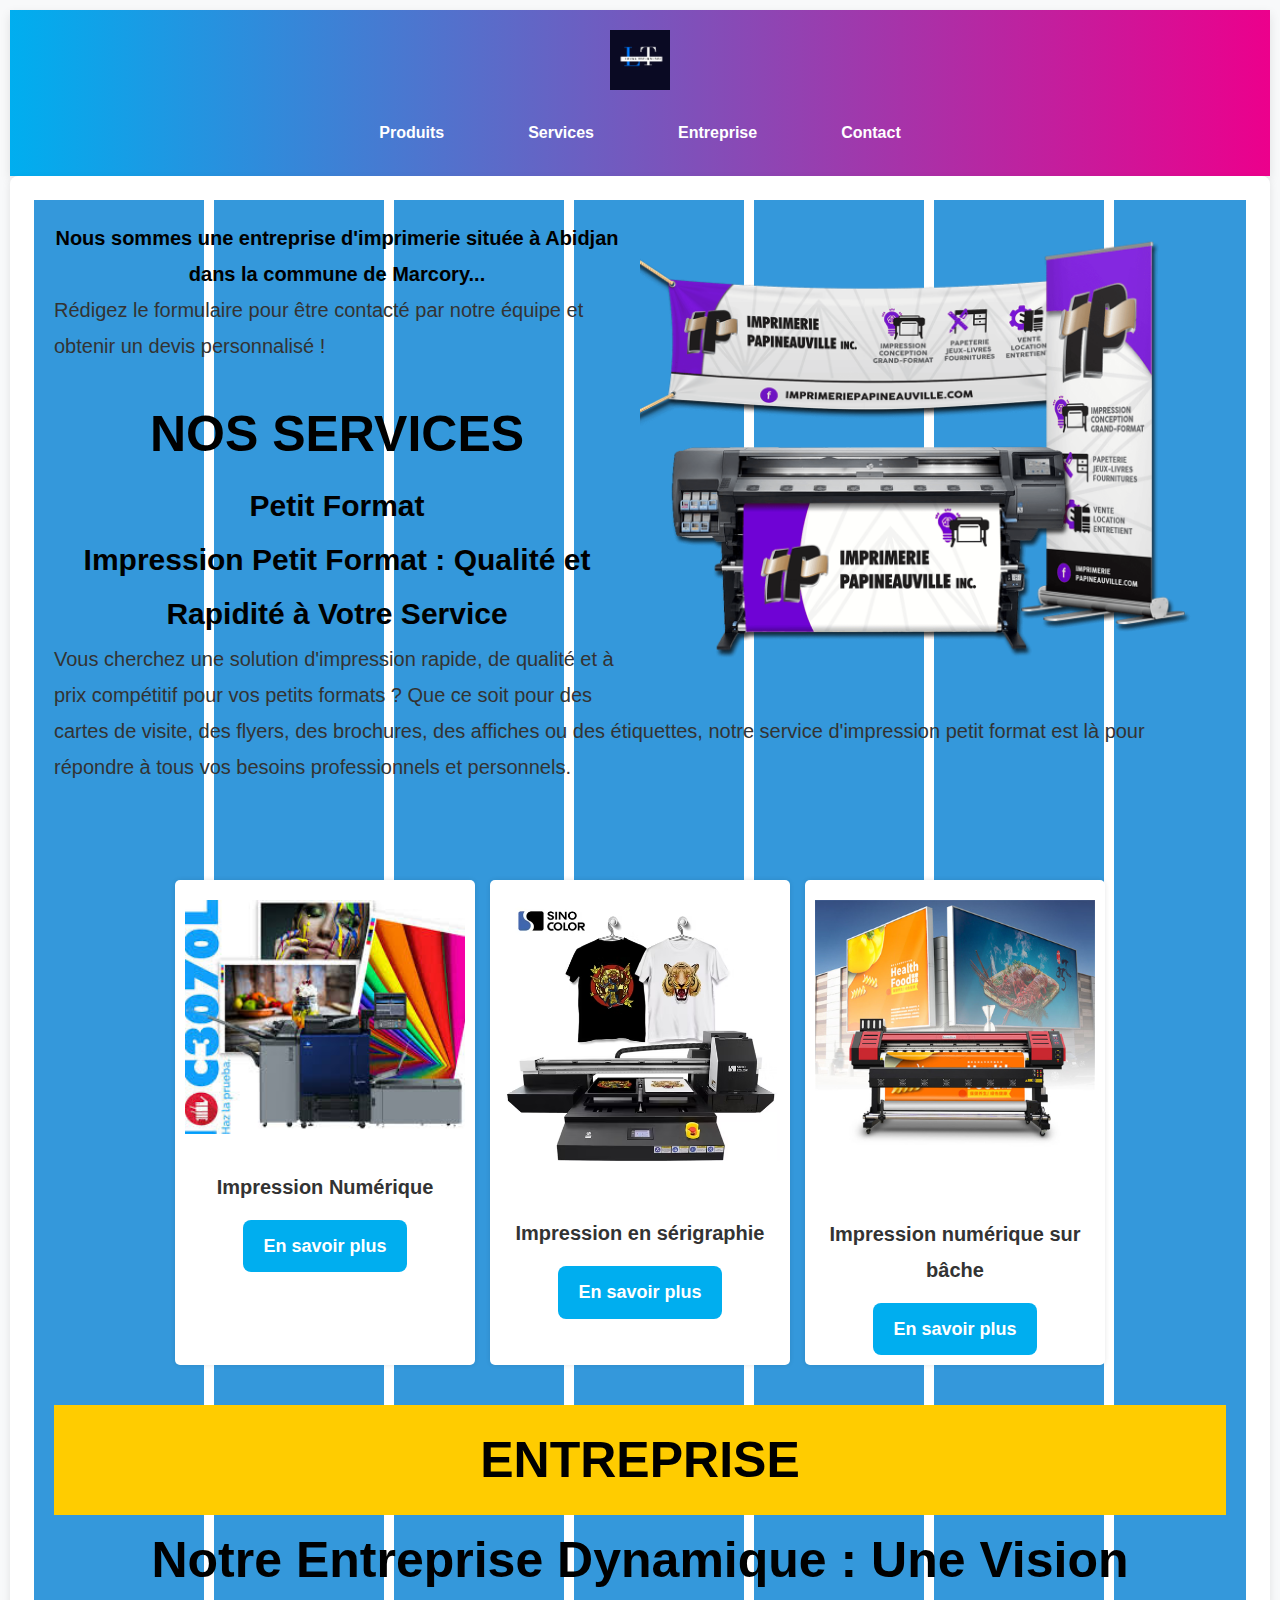
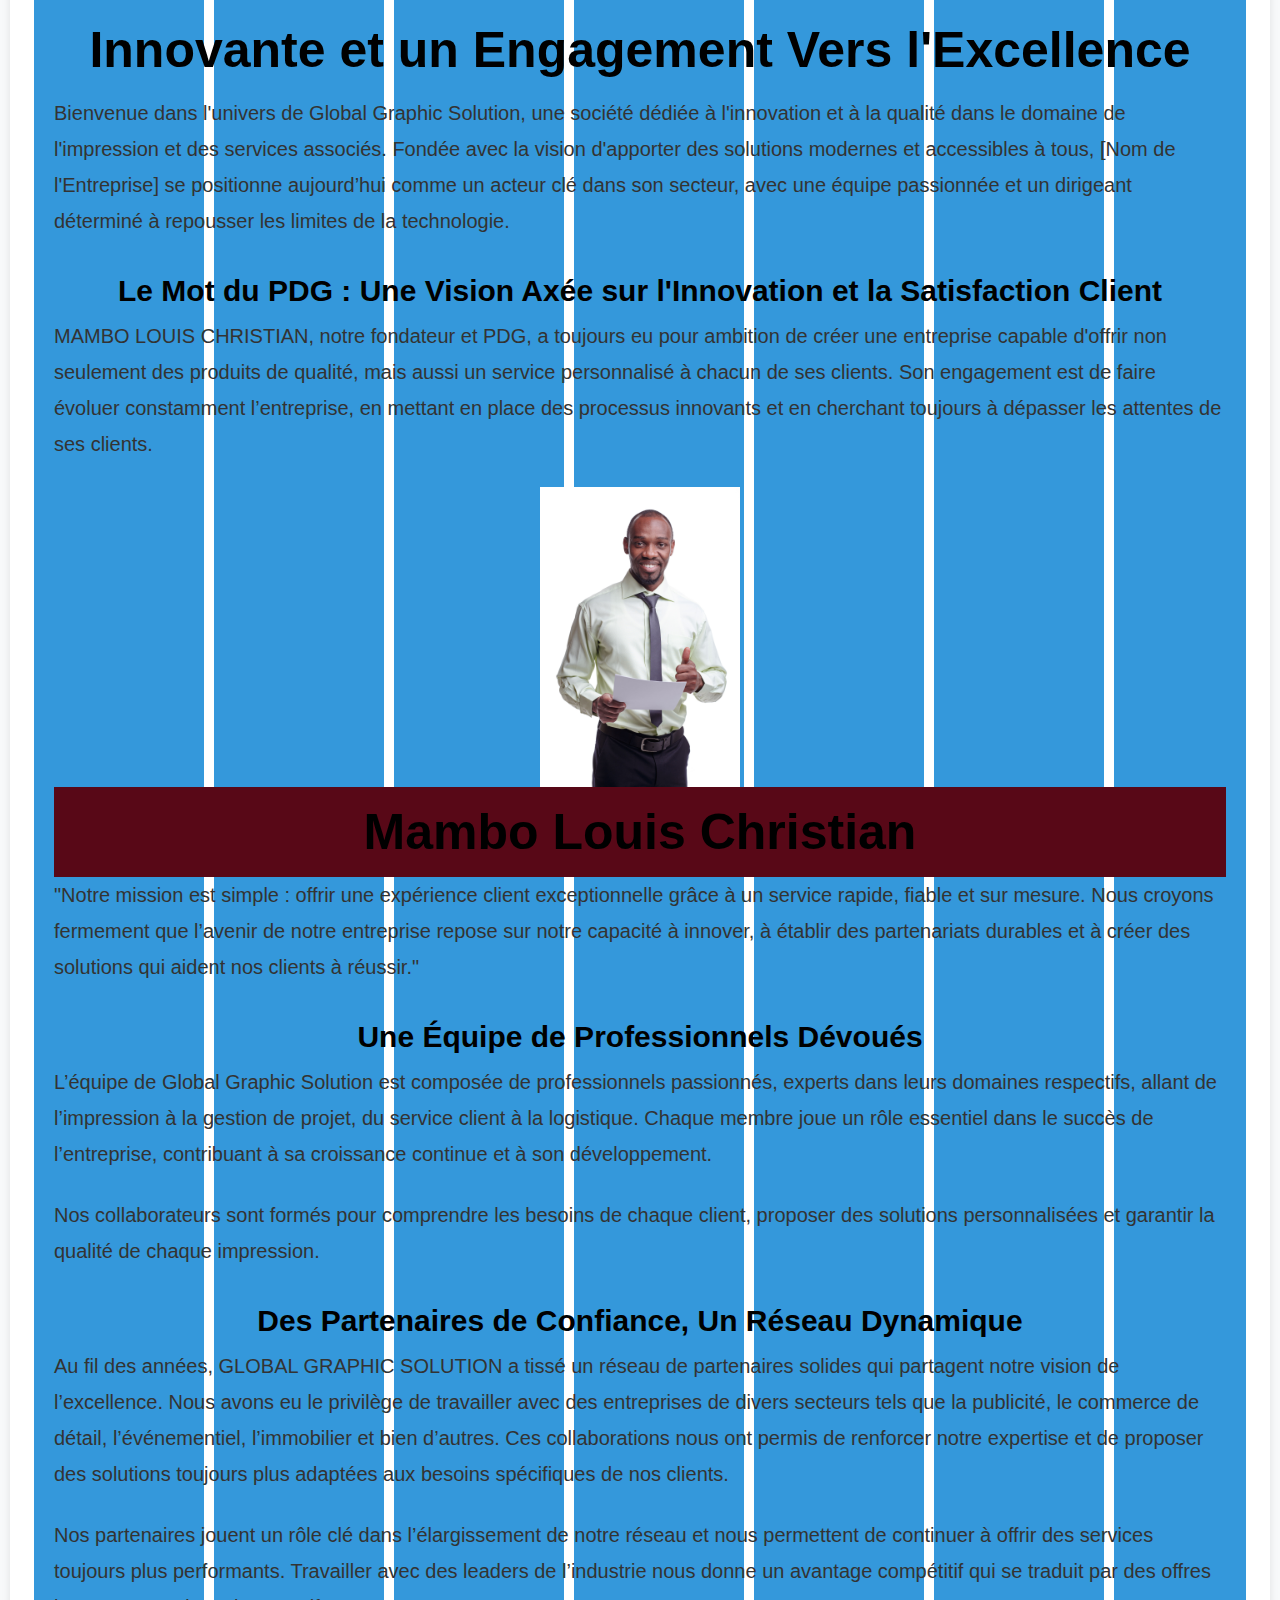
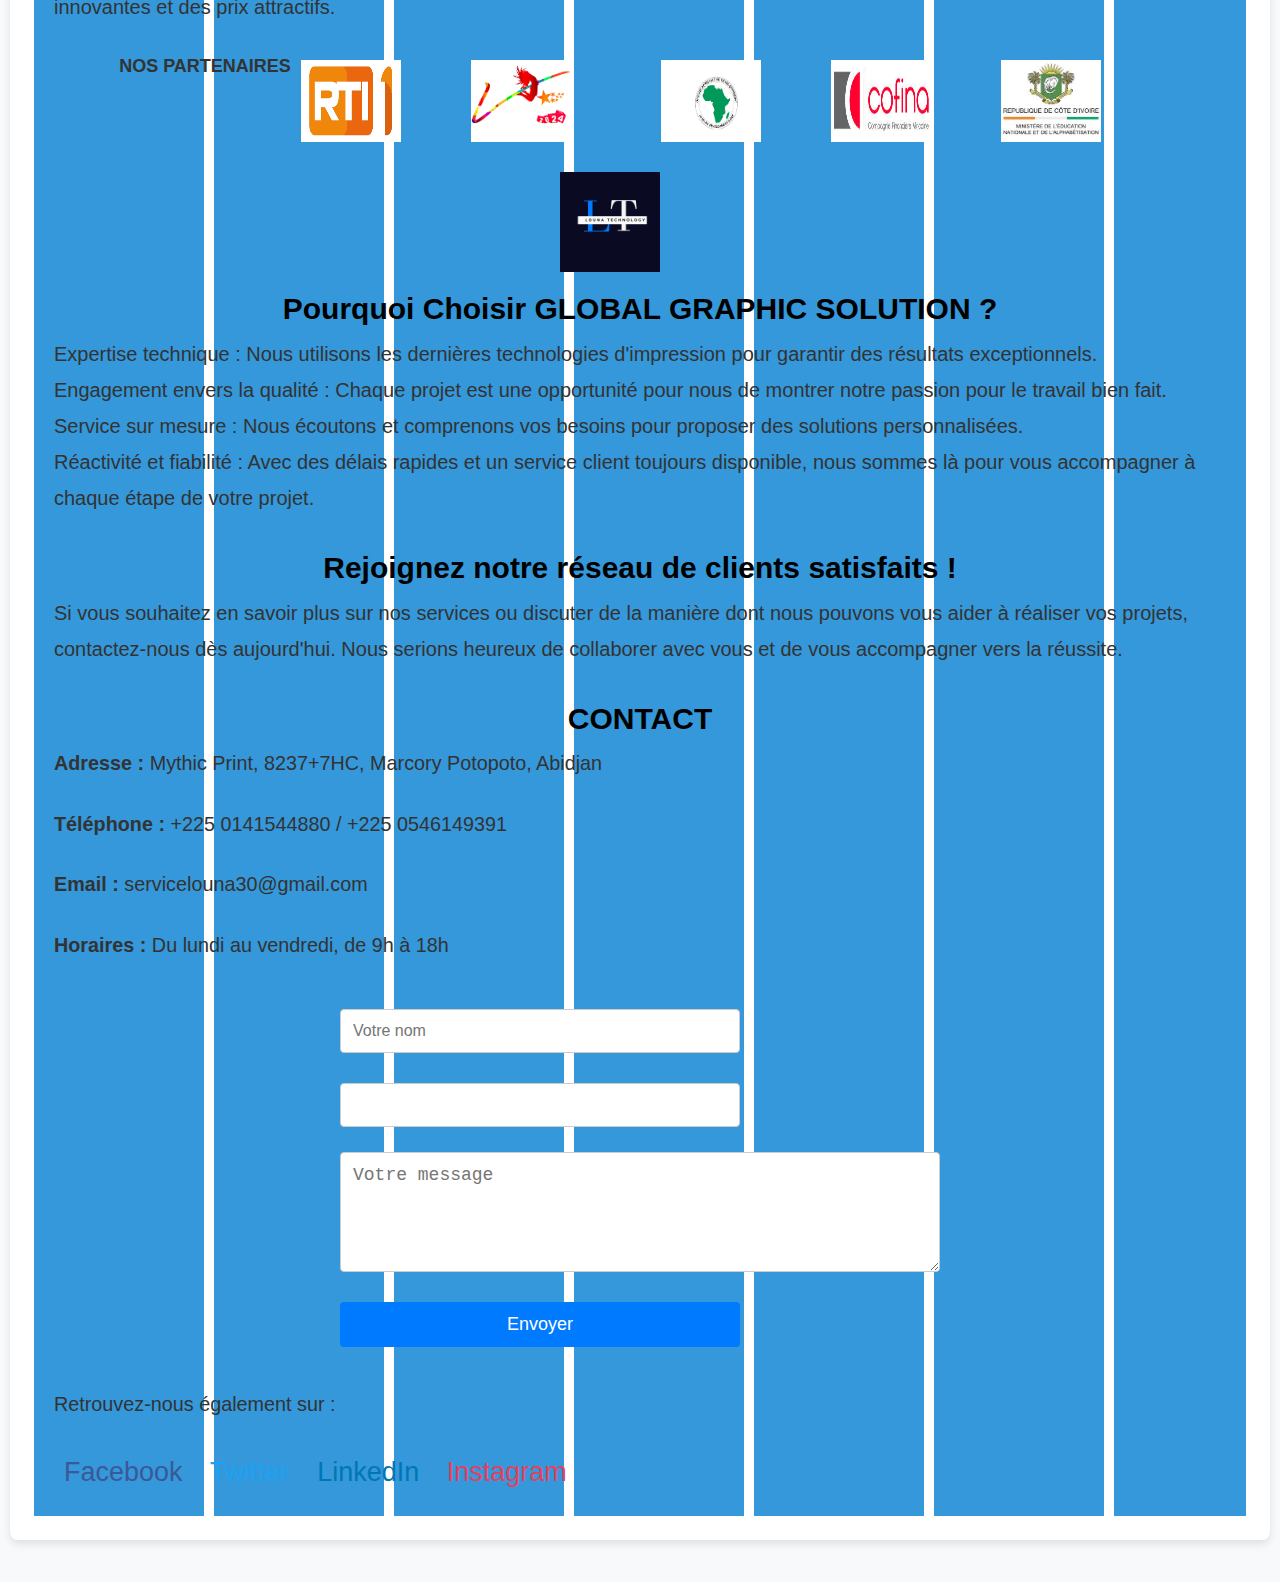
==== index.html @ 3777dc7a "premier commit- ajout du site" ====
<!DOCTYPE html>
<html lang="fr">
<head>
  <meta charset="UTF-8">
  <meta name="viewport" content="width=device-width, initial-scale=1.0">
  <!-- Lien vers votre feuille de style externe -->
  <link rel="stylesheet" href="style.css">
  <title>Global Graphic Solution</title>
  <!-- Styles supplémentaires pour modifier la police et agrandir les textes en p -->
  <style>
    /* Police globale et taille de base */
    body {
      font-family: 'Open Sans', Arial, sans-serif;
      font-size: 18px;
      line-height: 1.8;
      color: #333;
    }
    /* Agrandissement des paragraphes */
    p {
      font-size: 20px;
      margin-bottom: 25px;
    }
 

    /* Espacements verticaux supplémentaires pour allonger la page */
    header, section, main, footer {
      padding: 20px 0;
    }
    /* Taille du texte des boutons */
    button {
      font-size: 18px;
    }
  </style>
</head>
<body>
    <header>
        <div class="header-content">
          <!-- Logo -->
          <div class="logo">
            <img src="LOGO LT.png" alt="Global Graphic Solution" />
            <a href="index.html">
             
            </a>
          </div>
          <!-- Navigation -->
          <nav>
            <ul>
              <li><a href="produit1.html">Produits</a></li>
              <li><a href="service.html">Services</a></li>
              <li><a href="entreprise.html">Entreprise</a></li>
              <li><a href="contact-1.html">Contact</a></li>
            </ul>
          </nav>
        </div>
      </header>
      
  <div class="services-container">
    <div class="service">
      <section id="hero">
        <img src="Imprimerie-.png" alt="Imprimerie" style="float: right; width: 50%; height: auto; margin-left: 20px;">

        <h3 style="font-size: 20px;">Nous sommes une entreprise d'imprimerie située à Abidjan dans la commune de Marcory...</h3>
        <p>Rédigez le formulaire pour être contacté par notre équipe et obtenir un devis personnalisé !</p>

  
      <div>
        <article>
          <h3 style="font-size: 50px;">NOS SERVICES</h3>
          <h3>Petit Format</h3>
          <h3>Impression Petit Format : Qualité et Rapidité à Votre Service</h3>
          <p>
    Vous cherchez une solution d'impression rapide, de qualité et à prix compétitif pour vos petits formats ? Que ce soit pour des cartes de visite, des flyers, des brochures, des affiches ou des étiquettes, notre service d'impression petit format est là pour répondre à tous vos besoins professionnels et personnels.
  </p>

  <main>
    <section class="products">
        <div class="product-card">
            <img src="images.jpg" alt="Carte de visite">
            <h2>Impression Numérique</h2>
            <a href="impression-numerique.html" class="btn">En savoir plus</a>
        </div>


      <div class="product-card">
        <img src="serigraphi.avif" alt="Robe élégante">
        <h2>Impression en sérigraphie</h2>
        <a href="impression-serigraphi.html"  class="btn" >En savoir plus</a>    
      </div>

      <div class="product-card">
        <img src="GFD.jpg" alt="Robe élégante">
        <h2>Impression numérique sur bâche</h2>
        <a href="impressionnumeriquebch.html" class="btn" >En savoir plus</a>    
      </div>
    </section>
  </main>

  <h3 style="font-size: 50px; background-color: #ffcc00; padding: 10px;" >ENTREPRISE</h3>
  
  <h3 style="font-size: 50px;">Notre Entreprise Dynamique : Une Vision Innovante et un Engagement Vers l'Excellence</h3>
  <p>
    Bienvenue dans l'univers de Global Graphic Solution, une société dédiée à l'innovation et à la qualité dans le domaine de l'impression et des services associés. Fondée avec la vision d'apporter des solutions modernes et accessibles à tous, [Nom de l'Entreprise] se positionne aujourd’hui comme un acteur clé dans son secteur, avec une équipe passionnée et un dirigeant déterminé à repousser les limites de la technologie.
  </p>

  <h3 style="font-size: 30px;">Le Mot du PDG : Une Vision Axée sur l'Innovation et la Satisfaction Client</h3>
  <p>
    MAMBO LOUIS CHRISTIAN, notre fondateur et PDG, a toujours eu pour ambition de créer une entreprise capable d'offrir non seulement des produits de qualité, mais aussi un service personnalisé à chacun de ses clients. Son engagement est de faire évoluer constamment l’entreprise, en mettant en place des processus innovants et en cherchant toujours à dépasser les attentes de ses clients.
  </p>

  <img src="man.jpg" width="200" height="auto" alt="Mambo Louis Christian" style="display: block; margin: auto;">
  <h3 style="font-size: 50px; text-align: center; background-color: #580817;">Mambo Louis Christian</h3>
  <p>
    "Notre mission est simple : offrir une expérience client exceptionnelle grâce à un service rapide, fiable et sur mesure. Nous croyons fermement que l’avenir de notre entreprise repose sur notre capacité à innover, à établir des partenariats durables et à créer des solutions qui aident nos clients à réussir."
  </p>

  <h3 style="font-size: 30px;">Une Équipe de Professionnels Dévoués</h3>
  <p>
    L’équipe de Global Graphic Solution est composée de professionnels passionnés, experts dans leurs domaines respectifs, allant de l’impression à la gestion de projet, du service client à la logistique. Chaque membre joue un rôle essentiel dans le succès de l’entreprise, contribuant à sa croissance continue et à son développement.
  </p>
  <p>
    Nos collaborateurs sont formés pour comprendre les besoins de chaque client, proposer des solutions personnalisées et garantir la qualité de chaque impression.
  </p>

  <h3 style="font-size: 30px;">Des Partenaires de Confiance, Un Réseau Dynamique</h3>
  <p>
    Au fil des années, GLOBAL GRAPHIC SOLUTION a tissé un réseau de partenaires solides qui partagent notre vision de l’excellence. Nous avons eu le privilège de travailler avec des entreprises de divers secteurs tels que la publicité, le commerce de détail, l’événementiel, l’immobilier et bien d’autres. Ces collaborations nous ont permis de renforcer notre expertise et de proposer des solutions toujours plus adaptées aux besoins spécifiques de nos clients.
  </p>
  <p>
    Nos partenaires jouent un rôle clé dans l’élargissement de notre réseau et nous permettent de continuer à offrir des services toujours plus performants. Travailler avec des leaders de l’industrie nous donne un avantage compétitif qui se traduit par des offres innovantes et des prix attractifs.
  </p>
</article>
  <div class="image-container">
    <h4>NOS PARTENAIRES</h4>
    <img src="RTI.png" alt="image3" style="margin-right: 60px; width: 100px; height: auto;">
    <img src="varietoscope.png" alt="image3" style="margin-right: 80px; width: 100px; height: auto;">
    <img src="bad.png" alt="image3" style="margin-right: 60px; width: 100px; height: auto;">
    <img src="cofina.jpg" alt="image3" style="margin-right: 60px; width: 100px; height: auto;">
    <img src="images (1).jpg" alt="image3" style="margin-right: 60px; width: 100px; height: auto;">
    <img src="LOGO LT.png" alt="image3" style="margin-right: 60px; width: 100px; height: auto;">
  </div>

  <h3 style="font-size: 30px;">Pourquoi Choisir GLOBAL GRAPHIC SOLUTION ?</h3>
  <p>
    Expertise technique : Nous utilisons les dernières technologies d'impression pour garantir des résultats exceptionnels.<br>
    Engagement envers la qualité : Chaque projet est une opportunité pour nous de montrer notre passion pour le travail bien fait.<br>
    Service sur mesure : Nous écoutons et comprenons vos besoins pour proposer des solutions personnalisées.<br>
    Réactivité et fiabilité : Avec des délais rapides et un service client toujours disponible, nous sommes là pour vous accompagner à chaque étape de votre projet.
  </p>

  <h3 style="font-size: 30px;">Rejoignez notre réseau de clients satisfaits !</h3>
  <p>
    Si vous souhaitez en savoir plus sur nos services ou discuter de la manière dont nous pouvons vous aider à réaliser vos projets, contactez-nous dès aujourd'hui. Nous serions heureux de collaborer avec vous et de vous accompagner vers la réussite.
  </p>

  <h3 style="font-size: 30px;">CONTACT</h3>
  <div style="text-align: left; margin-bottom: 40px;">
    <p style="font-size: 1.1em;"><strong>Adresse :</strong> Mythic Print, 8237+7HC, Marcory Potopoto, Abidjan</p>
    <p style="font-size: 1.1em;"><strong>Téléphone :</strong> +225 0141544880 / +225 0546149391</p>
    <p style="font-size: 1.1em;"><strong>Email :</strong> <a href="mailto:servicelouna30@gmail.com" style="color: #333; text-decoration: none;">servicelouna30@gmail.com</a></p>
    <p style="font-size: 1.1em;"><strong>Horaires :</strong> Du lundi au vendredi, de 9h à 18h</p>
  </div>
      
  <form action="/envoyer" method="post" style="max-width: 600px; margin: 0 auto; text-align: left;">
    <div style="margin-bottom: 20px;">
      <input type="text" name="nom" placeholder="Votre nom" required style="width: 100%; padding: 12px; border: 1px solid #ccc; border-radius: 4px;">
    </div>
    <div style="margin-bottom: 20px;">
      <input type="email" name="email" placehold    er="Votre email" required style="width: 100%; padding: 12px; border: 1px solid #ccc; border-radius: 4px;">
    </div>
    <div style="margin-bottom: 20px;">
      <textarea name="message" placeholder="Votre message" required style="width: 100%; padding: 12px; border: 1px solid #ccc; border-radius: 4px; min-height: 120px;"></textarea>
    </div>
    <div style="text-align: center;">
      <button type="submit" style="padding: 12px 30px; background-color: #007BFF; color: #fff; border: none; border-radius: 4px; cursor: pointer;">Envoyer</button>
    </div>
  </form>
      
  <div style="margin-top: 40px;">
    <p style="font-size: 1.1em;">Retrouvez-nous également sur :</p>
    <div style="font-size: 1.5em;">
      <a href="#" title="Facebook" style="margin: 0 10px; color: #3b5998; text-decoration: none;">Facebook</a>
      <a href="#" title="Twitter" style="margin: 0 10px; color: #1da1f2; text-decoration: none;">Twitter</a>
      <a href="#" title="LinkedIn" style="margin: 0 10px; color: #0077b5; text-decoration: none;">LinkedIn</a>
      <a href="#" title="Instagram" style="margin: 0 10px; color: #e4405f; text-decoration: none;">Instagram</a>
    </div>
  </div>
      
</body>
</html>
---- style.css ----
/* Style de l'en-tête */
    header {
        background: linear-gradient(90deg, var(--cyan), var(--magenta));
        color: var(--white);
        padding: 20px;
        text-align: center;
        font-size: 24px;
        font-weight: bold;
        box-shadow: 0 4px 10px rgba(0, 0, 0, 0.1);
    }
    .header-content {
        display: flex;
        justify-content: space-between;
        align-items: center;
        padding: 0 3rem;
    }

    header h1 {
        font-size: 2.5rem;
        margin: 0;
        text-align: left;
    }
    .logo img {
        height: 60px; /* Ajustez la taille selon vos besoins */
        /* Vous pouvez ajouter d'autres styles si nécessaire */
    }


:root {
    --cyan: #00AEEF;
    --magenta: #EC008C;
    --yellow: #FFF200;
    --black: #231F20;
    --white: #FFFFFF;
    --grey-light: #F4F4F4;
    --grey-dark: #555;
}
        /* Création d'un motif répétitif de bandes horizontales :
        - Une bande bleue (#3498db) sur 50px
        - Une zone blanche (espace) sur 10px
        - Une bande rouge (#e74c3c) sur 50px
        - Une zone blanche sur 10px
        - Une bande verte (#2ecc71) sur 50px
        - Une zone blanche sur 10px
        Le tout se répète sur une hauteur totale de 180px.
        */


    /* Style du logo */
    .container{
        font-size: 24px;
        font-weight: bold;
        color: white;
        margin-right: 20px;

    }
    header .container {
        display: flex;
        justify-content: space-between;
        align-items: center;
        padding: 0 3rem;
    }

    header nav ul {
        list-style: none;
        display: flex;
        gap: 2rem; /* Espace modéré entre les liens */
        margin: 0;
        padding: 0;
    }
    
    header nav ul li {
    position: relative;
    }
    header nav ul li a {
        color: #fff;
        text-decoration: none; /* Pas de soulignement */
        font-size: 1rem;
        padding: 0.5rem 1rem;
        transition: background-color 0.3s ease, color 0.3s ease;
    }
    
    
    header nav ul li a:hover {
        background-color: rgba(241, 196, 15, 0.2); /* Fond léger au survol */
        border-radius: 4px;
        color: #f1c40f;
    }
    .container img {
        height: 60px;
        margin-right: 10px;
        display: block; /* Assure que l'image s'affiche bien */
    }

    .image-container img:hover {
        transform: scale(1.1);
        box-shadow: 0 10px 20px rgba(0, 0, 0, 0.3);
    }
    .btn {
        display: inline-block;
        background-color: #5d8bd4;
        color: #fff;
        padding: 8px 16px;
        border-radius: 8px;
        text-decoration: none;
        transition: background-color 0.3s ease;
        font-weight: bold;
      }
      
      .btn:hover {
        background-color: #3a6ebd;
      }
      
    /* Style du bouton */
    .button-container {
        text-align: center;
        margin-top: 20px;
    }

    .button-container button {
        background-color: #5d8bd4;
        color: white;
        border: none;
        padding: 10px 20px;
        font-size: 18px;
        cursor: pointer;
        border-radius: 5px;
    }

    .button-container button:hover {
        background-color: #3a6ebd;
    }

    /* Style du formulaire caché */
    #form-container {
        display: none;
        text-align: center;
        margin-top: 20px;
    }

    #form-container form {
        display: inline-block;
        background: white;
        padding: 20px;
        border-radius: 5px;
        box-shadow: 0 0 10px rgba(0, 0, 0, 0.1);
    }

    #form-container label,
    #form-container input,
    #form-container button {
        display: block;
        margin: 10px auto;
    }




    
    #background-video {
        position: relative;
        top: 0;
        left: 0;
        width: 100%;
        height: 100%;
        object-fit: cover;
        z-index: -1;
    }
    
    .content {
        position: relative;
        color: white;
        text-align: center;
        padding: 50px;
        z-index: 1;
    }

    /* Style de la navigation */
    nav ul {
        list-style: none;
        padding: 0;
        margin: 0;
        display: flex;
        align-items: center;
    }

    nav ul li {
        margin: 0 10px;
    }

    nav ul li a {
        color: white;
        text-decoration: none;
        font-size: 18px;
    }

    nav ul li a:hover {
        text-decoration: underline;
    }

    /* Style de la phrase juste après l'en-tête */
    main p {
        margin-top: 50px; /* Crée un espace sous l'en-tête */
        text-align: center;
        color: white;
        font-size: 24px;
        background-color: rgba(0, 0, 0, 0.5); /* Fond semi-transparent */
        padding: 15px;
        border-radius: 10px;
        z-index: 5;
    }

    /* Style du texte personnalisé 

    /* Section Hero */
    #hero {
        position: relative;
        width: 100%;
        overflow: hidden;
        text-align: left; /* Aligne le texte à gauche */
        background: repeating-linear-gradient(
            to right, /* orientation verticale */
            #3498db 0px,
            #3498db 50px,
            #3498db 50px,
            #3498db 60px,
            #3498db 60px,
            #3498db 110px,
            #3498db 110px,
            #3498db 120px,
            #3498db 120px,
            #3498db 170px,
            #fff 170px,
            #fff 180px
            );
            background-size: 180px 100%;
            padding: 20px; /* Pour un peu d'espace intérieur */
    }
    

    /* PARTIE SERVICES DEBUT BODY */


    /* Ajout d'un conteneur pour le texte avec un arrière-plan personnalisé */

    .text-container {
        background: rgba(255, 255, 255, 0.8); /* arrière-plan blanc semi-transparent */
        padding: 20px;                        /* espacement intérieur */
        text-align: left;                     /* alignement du texte à gauche */
        border-radius: 8px;                   /* coins arrondis pour harmoniser avec .service */
        box-shadow: 0 4px 8px rgba(0, 0, 0, 0.1); /* légère ombre pour un effet de relief */
    }
    
    /* Vous pouvez garder votre style actuel pour .service */
    .service {
        display: flex;
        align-items: flex-start;
        gap: 1.5rem;
        margin-bottom: 2rem;
        background: #ffffff00;
        padding: 1.5rem;
        border-radius: 8px;
        box-shadow: 0 4px 8px rgba(75, 66, 66, 0.1);
        transition: transform 0.3s ease, box-shadow 0.3s ease;
    } 
    .services-section {
        text-align: center;
        padding: 50px 20px;
        background: #f9f9f9;
    }
    .services-section h3 {
        font-size: 50px;
        font-weight: bold;
        color: #13304e;
        text-transform: uppercase;
        margin-bottom: 10px;
        letter-spacing: 2px;
    }
    
    .service:hover {
        transform: none;
        box-shadow: none;
    }
    .service:hover .text-container {
        transform: none;
        box-shadow: none;
    }
    /* Sous-titre */
.services-section h3:nth-of-type(2) {
    font-size: 26px;
    color: #34495e;
    margin-top: 20px;
}
/* Description */
.services-section p {
    font-size: 18px;
    color: #555;
    max-width: 800px;
    margin: 0 auto;
    line-height: 1.6;
}
.card {
    background: var(--white);
    border-radius: 15px;
    padding: 20px;
    box-shadow: 0 5px 15px rgba(0, 0, 0, 0.1);
    transition: 0.3s;
}
footer {
    background: var(--black);
    color: var(--white);
    text-align: center;
    padding: 10px;
    margin-top: 20px;
}




    
    
    /* Style de la vidéo */
    .video-container video {
        width: 50%; /* Définit la largeur de la vidéo */
        height: auto; /* La hauteur s'ajuste automatiquement en fonction de la largeur */
        border-radius: 8px; /* Coins arrondis pour la vidéo */
    
    }


    /* Style des groupes d'input */
    .input-group {
        display: flex;
        flex-direction: column;
        margin-right: 20px; /* Espace entre les champs */
        flex: 1;
    }

    /* Style des labels */
    .input-group label {
        font-size: 16px;
        font-weight: bold;
        margin-bottom: 8px;
        color: #333;
    }

    /* Style des champs de texte */
    .contact-form input {
        padding: 12px;
        margin-bottom: 20px;
        border: 2px solid #ddd;
        border-radius: 8px;
        font-size: 16px;
        color: #333;
        background-color: #f9f9f9;
        transition: border-color 0.3s ease;
    }


/* Responsive Design */
@media (max-width: 768px) {
    .services-section h3 {
        font-size: 36px;
    }

    .services-section p {
        font-size: 16px;
        padding: 0 15px;
    }

    .products {
        flex-direction: column;
        align-items: center;
    }

    .product-card {
        width: 90%;
    }
}

/* Conteneur des produits */
.products {
    display: flex;
    flex-wrap: wrap;
    justify-content: center;
    gap: 20px;
    margin-top: 30px;
}

/* Cartes des services */
.product-card {
    background: white;
    width: 250px;
    border-radius: 12px;
    box-shadow: 0 5px 15px rgba(0, 0, 0, 0.1);
    overflow: hidden;
    text-align: center;
    transition: transform 0.3s ease, box-shadow 0.3s ease;
}

.product-card:hover {
    transform: translateY(-5px);
    box-shadow: 0 10px 20px rgba(0, 0, 0, 0.2);
}

/* Image du produit */
.product-card img {
    width: 100%;
    height: 150px;
    object-fit: cover;
}
    .product-card:hover img {
        transform: scale(1.1); /* Agrandissement de l'image au survol pour un effet de zoom */
    }

/* Titre du produit */
.product-card h2 {
    font-size: 20px;
    margin: 15px 0;
    color: #333;
}

.product-card .price {
    background: #3498db;
    color: white;
    font-size: 16px;
    padding: 8px 15px;
    display: inline-block;
    border-radius: 5px;
    margin-bottom: 15px;
    cursor: pointer;
    transition: background 0.3s ease;
}
    /* Bande sous le header */
    .top-banner {
        background-color: #4CAF50;  /* Fond vert */ 
        color: #fff;  /* Texte en blanc */
        text-align: center;  /* Centrer le texte */
        padding: 0.1rem 0;  /* Espacement autour du texte */
        font-size: 1.5rem;  /* Taille du texte */
        font-weight: bold;  /* Texte en gras */
        letter-spacing: 1px;  /* Espacement des lettres */
    }

    .product-card .price:hover {
        background: #2980b9;
    }


    /* Image */
    .image3{
        display: flex; /* Active l'alignement horizontal */
        justify-content: center; /* Centre les images horizontalement */
        align-items: center; /* Aligne les images verticalement */
        gap: 20px; /* Espacement entre les images */
        flex-wrap: wrap; /* Permet un retour à la ligne si l'écran est trop petit */
    }
    
    .image3 img {
        width: 150px; /* Taille uniforme pour toutes les images */
        height: auto; /* Conserve les proportions des images */
        border-radius: 10px; /* Coins arrondis (optionnel) */
        transition: transform 0.3s ease, box-shadow 0.3s ease; /* Animation au survol */
    }
    
    .image3 img:hover {
        transform: scale(1.1); /* Zoom sur l'image au survol */
        box-shadow: 0 10px 20px rgba(0, 0, 0, 0.3); /* Ombre élégante */
    }

h3 {
    text-align: center;
    font-size: 30px;
    color: #000000;
}

p {
    font-size: 1.1em;
}

form {
    max-width: 600px;
    margin: 0 auto;
    text-align: left;
}

input, textarea {
    width: 100%;
    padding: 12px;
    border: 1px solid #ccc;
    border-radius: 4px;
    font-size: 1em;
}

button {
    padding: 12px 30px;
    background-color: #007BFF;
    color: white;
    border: none;
    border-radius: 4px;
    cursor: pointer;
    font-size: 1em;
    display: block;
    margin: 20px auto;
}

button:hover {
    background-color: #0056b3;
}

.social-links {
    text-align: center;
    margin-top: 30px;
}

.social-links a {
    margin: 0 10px;
    font-size: 1.5em;
    text-decoration: none;
}

.social-links a:hover {
    opacity: 0.7;
}










/* Réinitialisation et stabilité de base */
* {
    margin: 0;
    padding: 0;
    box-sizing: border-box;
  }
  
  html {
    scroll-behavior: smooth;
  }
  
  body {
    font-family: 'Arial', sans-serif;
    font-size: 16px;
    line-height: 1.6;
    color: #333;
    background-color: #f8f9fa;
    padding: 10px;
  }
  
  /* Conteneur principal */
  .container {
    width: 100%;
    max-width: 1200px;
    margin: 0 auto;
    padding: 15px;
  }
  
  /* Header et navigation */
  .header-content {
    display: flex;
    flex-direction: column;
    align-items: center;
    text-align: center;
  }
  
  .logo img {
    max-width: 100%;
    height: auto;
  }
  
  nav ul {
    list-style: none;
    display: flex;
    flex-wrap: wrap;
    justify-content: center;
    padding: 0;
  }
  
  nav ul li {
    margin: 5px 10px;
  }
  
  nav ul li a {
    text-decoration: none;
    font-size: 18px;
    padding: 10px;
    color: #333;
    transition: color 0.3s;
  }
  
  nav ul li a:hover {
    color: #007bff;
  }
  
  /* Section principale */
  main {
    text-align: center;
  }
  
  #hero img {
    max-width: 100%;
    height: auto;
    margin: 10px 0;
  }
  
  /* Boutons et formulaires */
  button, input {
    width: 100%;
    max-width: 400px;
    padding: 10px;
    font-size: 16px;
    margin: 5px 0;
  }
  
  /* Produits */
  .products {
    display: flex;
    flex-wrap: wrap;
    justify-content: center;
    gap: 15px;
  }
  
  .product-card {
    width: 100%;
    max-width: 300px;
    text-align: center;
    background: #fff;
    padding: 10px;
    border-radius: 5px;
    box-shadow: 0 0 5px rgba(0, 0, 0, 0.1);
  }
  
  .product-card img {
    max-width: 100%;
    height: auto;
  }
  
  /* Partenaires */
  .image-container {
    display: flex;
    flex-wrap: wrap;
    justify-content: center;
    gap: 10px;
  }
  
  .image-container img {
    width: 80px;
    height: auto;
  }
  
  /* Responsiveness */
  @media (max-width: 768px) {
    .header-content {
      flex-direction: column;
    }
  
    nav ul {
      flex-direction: column;
      align-items: center;
    }
  
    nav ul li {
      width: 100%;
      text-align: center;
    }
  
    .product-card {
      width: 90%;
    }
  }
  


  /* Définition des couleurs principales */
:root {
    --primary: #00AEEF;
    --secondary: #EC008C;
    --accent: #F1C40F;
    --dark: #2C3E50;
    --light: #F4F4F4;
    --white: #FFFFFF;
    --black: #231F20;
}

/* Style de l'en-tête */
header {
    background: linear-gradient(90deg, var(--primary), var(--secondary));
    color: var(--white);
    padding: 20px;
    text-align: center;
    font-size: 24px;
    font-weight: bold;
    box-shadow: 0 4px 10px rgba(0, 0, 0, 0.1);
}

.header-content {
    display: flex;
    justify-content: space-between;
    align-items: center;
    padding: 0 3rem;
}

header h1 {
    font-size: 2.5rem;
    margin: 0;
    text-align: left;
}

/* Style du logo */
.logo img {
    height: 60px;
}

/* Navigation */
header nav ul {
    list-style: none;
    display: flex;
    gap: 2rem;
    margin: 0;
    padding: 0;
}

header nav ul li a {
    color: var(--white);
    text-decoration: none;
    font-size: 1rem;
    padding: 0.5rem 1rem;
    transition: 0.3s ease;
}

header nav ul li a:hover {
    background-color: rgba(241, 196, 15, 0.2);
    border-radius: 4px;
    color: var(--accent);
}

/* Style des boutons */
.btn {
    display: inline-block;
    background-color: var(--primary);
    color: var(--white);
    padding: 10px 20px;
    border-radius: 8px;
    text-decoration: none;
    transition: 0.3s ease;
    font-weight: bold;
}

.btn:hover {
    background-color: #007bb5;
}

/* Style des services */
.services-section {
    text-align: center;
    padding: 50px 20px;
    background: var(--light);
}

.services-section h3 {
    font-size: 50px;
    font-weight: bold;
    color: var(--dark);
    text-transform: uppercase;
    margin-bottom: 10px;
    letter-spacing: 2px;
}

.services-section p {
    font-size: 18px;
    color: var(--black);
    max-width: 800px;
    margin: 0 auto;
    line-height: 1.6;
}

.service {
    display: flex;
    align-items: flex-start;
    gap: 1.5rem;
    margin-bottom: 2rem;
    background: var(--white);
    padding: 1.5rem;
    border-radius: 8px;
    box-shadow: 0 4px 8px rgba(0, 0, 0, 0.1);
    transition: 0.3s ease;
}

.service:hover {
    transform: translateY(-5px);
    box-shadow: 0 6px 12px rgba(0, 0, 0, 0.15);
}

/* Footer */
footer {
    background: var(--dark);
    color: var(--white);
    text-align: center;
    padding: 15px;
    font-size: 14px;
}
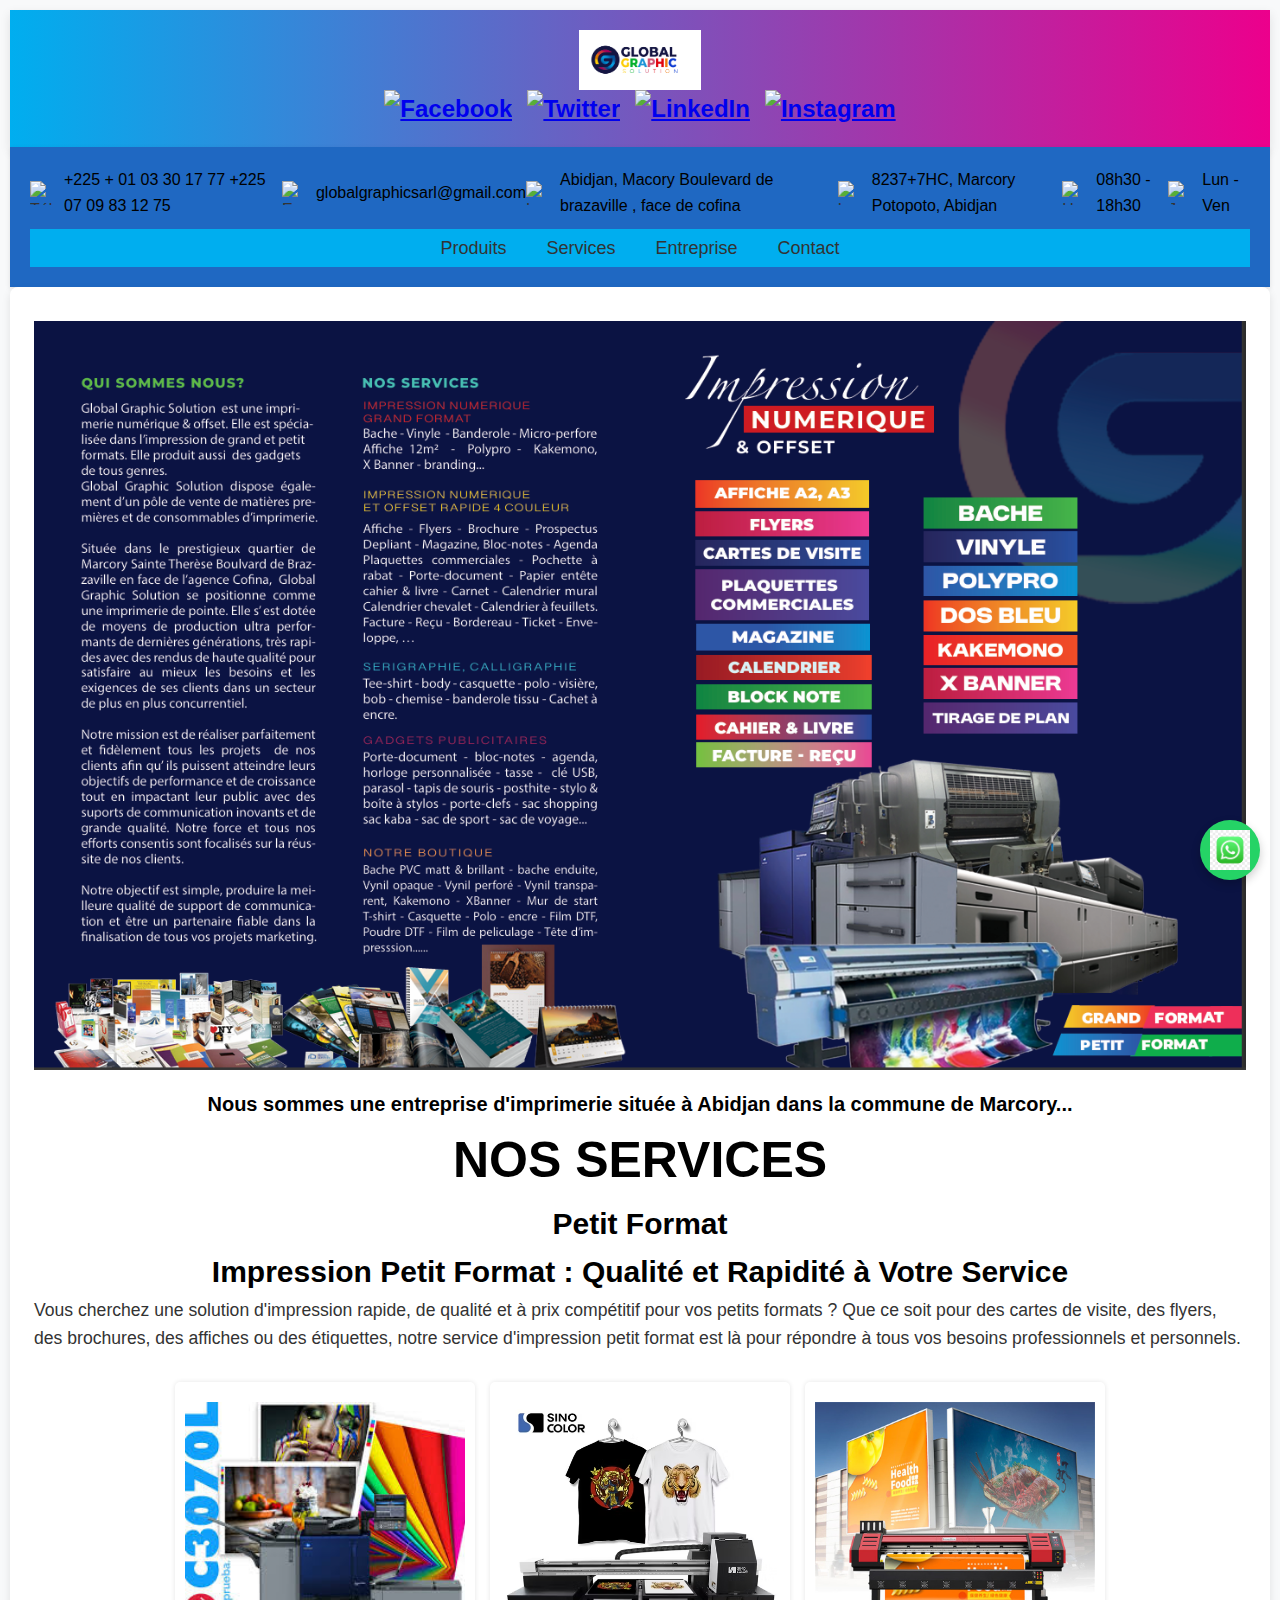
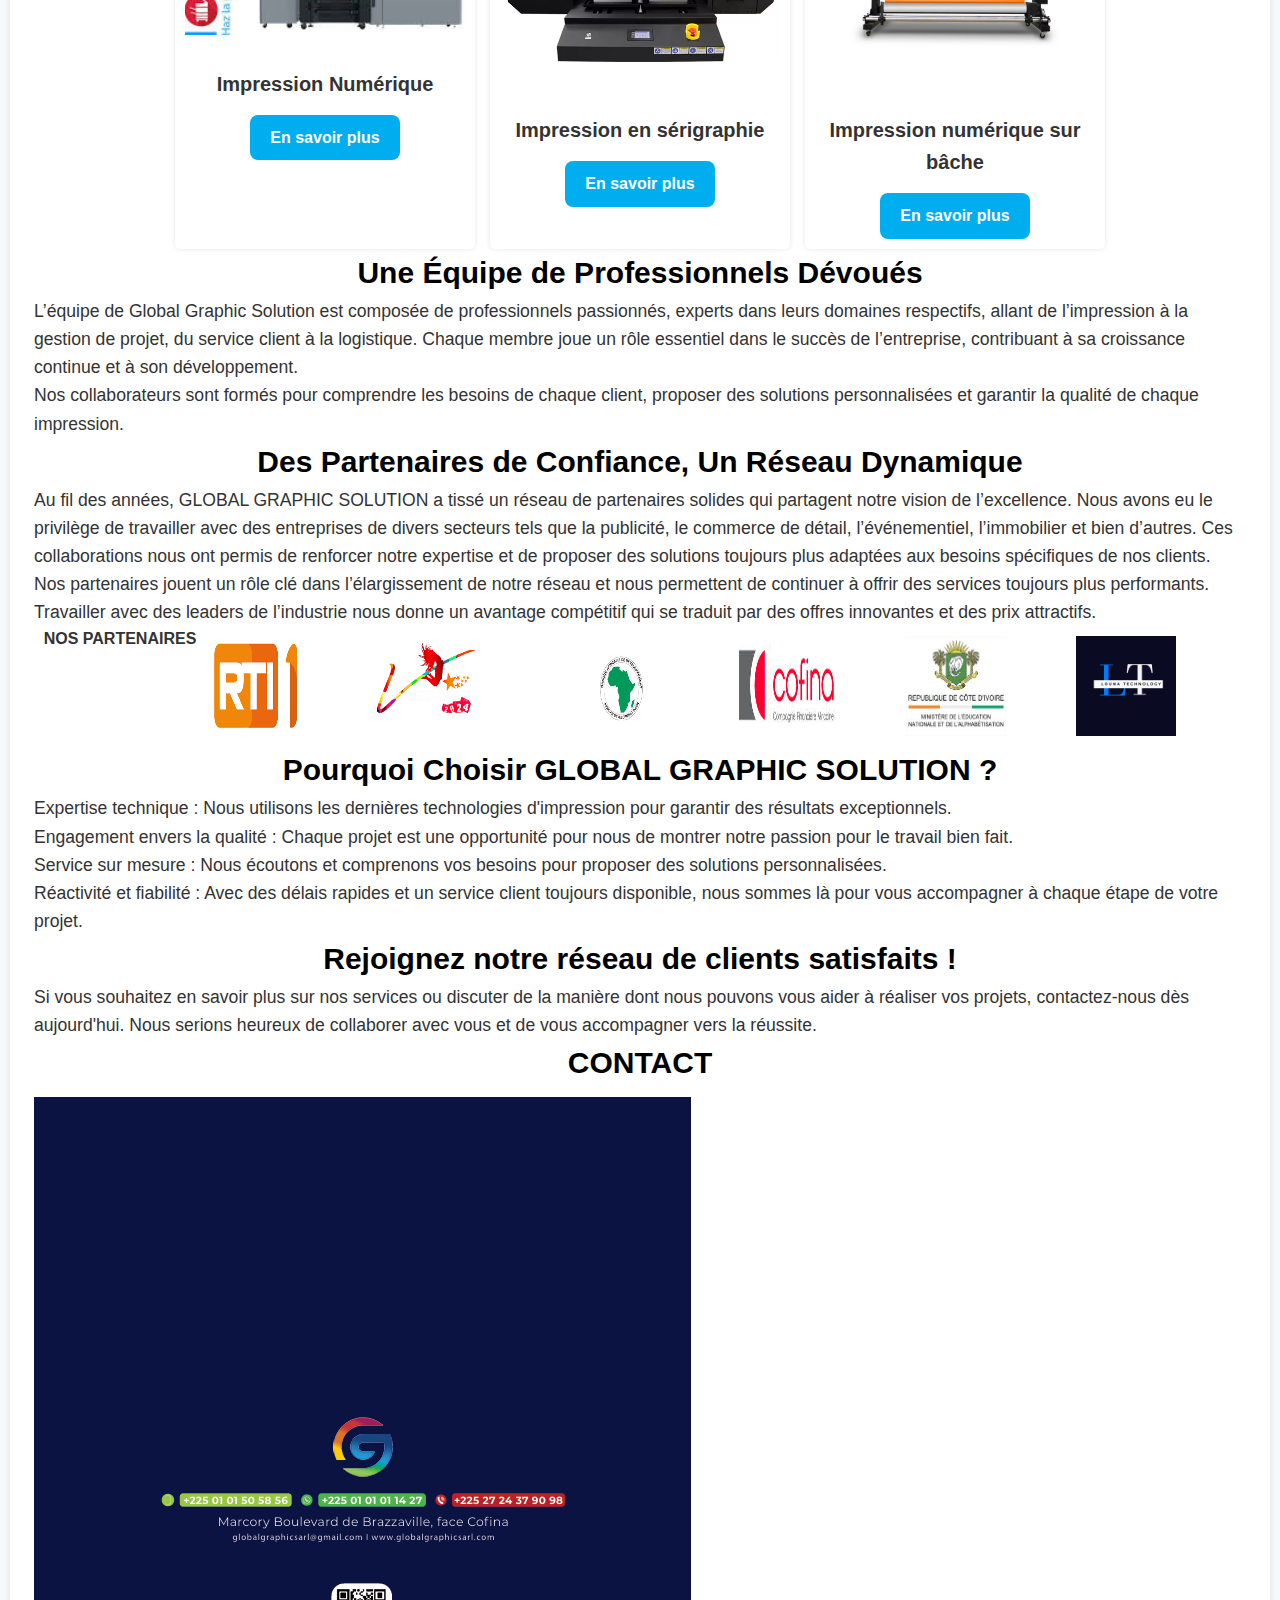
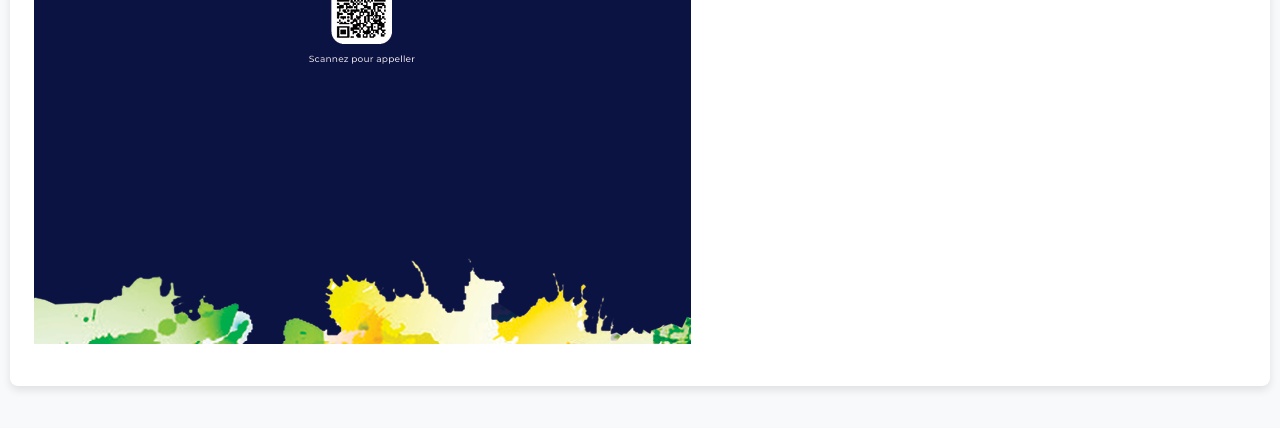
==== commit 08446d6b: "mis a jour" ====
--- a/index.html
+++ b/index.html
@@ -9,41 +9,66 @@
   <!-- Styles supplémentaires pour modifier la police et agrandir les textes en p -->
   <style>
     /* Police globale et taille de base */
-    body {
-      font-family: 'Open Sans', Arial, sans-serif;
-      font-size: 18px;
-      line-height: 1.8;
-      color: #333;
-    }
-    /* Agrandissement des paragraphes */
-    p {
-      font-size: 20px;
-      margin-bottom: 25px;
-    }
- 
+   
+</style>
 
-    /* Espacements verticaux supplémentaires pour allonger la page */
-    header, section, main, footer {
-      padding: 20px 0;
-    }
-    /* Taille du texte des boutons */
-    button {
-      font-size: 18px;
-    }
-  </style>
-</head>
-<body>
-    <header>
-        <div class="header-content">
-          <!-- Logo -->
-          <div class="logo">
-            <img src="LOGO LT.png" alt="Global Graphic Solution" />
-            <a href="index.html">
+<header>
+    <div class="header-content">
+        <!-- Logo -->
+        <div class="logo">
+            <img src="affiche2.png" alt="Global Graphic Solution" />
+            <a href="index.html"></a>
+        </div>
+
+        <!-- Réseaux sociaux (PLACÉS À GAUCHE) -->
+        <div class="social-icons">
+            <a href="#" title="Facebook">
+                <img src="https://cdn-icons-png.flaticon.com/512/174/174848.png" alt="Facebook">
+            </a>
+            <a href="#" title="Twitter">
+                <img src="https://cdn-icons-png.flaticon.com/512/733/733579.png" alt="Twitter">
+            </a>
+            <a href="#" title="LinkedIn">
+                <img src="https://cdn-icons-png.flaticon.com/512/174/174857.png" alt="LinkedIn">
+            </a>
+            <a href="#" title="Instagram">
+                <img src="https://cdn-icons-png.flaticon.com/512/2111/2111463.png" alt="Instagram">
+            </a>
+        </div>
+    </div>
+</header>
+
+
+            <div class="contact-info">
+              <div class="contact-item">
+                  <img src="https://cdn-icons-png.flaticon.com/512/597/597177.png" alt="Téléphone">
+                  <a href="tel:+ 01 03 30 17 77" style="text-decoration: none; color: black;">+225 + 01 03 30 17 77      +225 07 09 83 12 75  </a>
+              
+          
+                  <img src="https://cdn-icons-png.flaticon.com/512/732/732200.png" alt="Email">
+                  <a href="" style="text-decoration: none; color: black;">globalgraphicsarl@gmail.com</a>
+              
              
-            </a>
-          </div>
+                  <img src="https://cdn-icons-png.flaticon.com/512/684/684908.png" alt="Localisation">
+                  <span>Abidjan, Macory Boulevard de brazaville , face de cofina </span>
+              
+           
+                  <img src="https://cdn-icons-png.flaticon.com/512/684/684908.png" alt="Localisation">
+                  <span>8237+7HC, Marcory Potopoto, Abidjan</span>
+              
+     
+                  <img src="https://cdn-icons-png.flaticon.com/512/2921/2921226.png" alt="Horaires">
+                  <span>08h30 - 18h30</span>
+              
+      
+                  <img src="https://cdn-icons-png.flaticon.com/512/2088/2088617.png" alt="Jours">
+                  <span>Lun - Ven</span>
+              
+              </div>
+        
           <!-- Navigation -->
           <nav>
+            <div class="menu-icon">
             <ul>
               <li><a href="produit1.html">Produits</a></li>
               <li><a href="service.html">Services</a></li>
@@ -57,10 +82,9 @@
   <div class="services-container">
     <div class="service">
       <section id="hero">
-        <img src="Imprimerie-.png" alt="Imprimerie" style="float: right; width: 50%; height: auto; margin-left: 20px;">
+        <img src="affiche3.png" alt="Imprimerie">
 
         <h3 style="font-size: 20px;">Nous sommes une entreprise d'imprimerie située à Abidjan dans la commune de Marcory...</h3>
-        <p>Rédigez le formulaire pour être contacté par notre équipe et obtenir un devis personnalisé !</p>
 
   
       <div>
@@ -95,23 +119,8 @@
     </section>
   </main>
 
-  <h3 style="font-size: 50px; background-color: #ffcc00; padding: 10px;" >ENTREPRISE</h3>
-  
-  <h3 style="font-size: 50px;">Notre Entreprise Dynamique : Une Vision Innovante et un Engagement Vers l'Excellence</h3>
-  <p>
-    Bienvenue dans l'univers de Global Graphic Solution, une société dédiée à l'innovation et à la qualité dans le domaine de l'impression et des services associés. Fondée avec la vision d'apporter des solutions modernes et accessibles à tous, [Nom de l'Entreprise] se positionne aujourd’hui comme un acteur clé dans son secteur, avec une équipe passionnée et un dirigeant déterminé à repousser les limites de la technologie.
-  </p>
 
-  <h3 style="font-size: 30px;">Le Mot du PDG : Une Vision Axée sur l'Innovation et la Satisfaction Client</h3>
-  <p>
-    MAMBO LOUIS CHRISTIAN, notre fondateur et PDG, a toujours eu pour ambition de créer une entreprise capable d'offrir non seulement des produits de qualité, mais aussi un service personnalisé à chacun de ses clients. Son engagement est de faire évoluer constamment l’entreprise, en mettant en place des processus innovants et en cherchant toujours à dépasser les attentes de ses clients.
-  </p>
 
-  <img src="man.jpg" width="200" height="auto" alt="Mambo Louis Christian" style="display: block; margin: auto;">
-  <h3 style="font-size: 50px; text-align: center; background-color: #580817;">Mambo Louis Christian</h3>
-  <p>
-    "Notre mission est simple : offrir une expérience client exceptionnelle grâce à un service rapide, fiable et sur mesure. Nous croyons fermement que l’avenir de notre entreprise repose sur notre capacité à innover, à établir des partenariats durables et à créer des solutions qui aident nos clients à réussir."
-  </p>
 
   <h3 style="font-size: 30px;">Une Équipe de Professionnels Dévoués</h3>
   <p>
@@ -153,37 +162,16 @@
   </p>
 
   <h3 style="font-size: 30px;">CONTACT</h3>
-  <div style="text-align: left; margin-bottom: 40px;">
-    <p style="font-size: 1.1em;"><strong>Adresse :</strong> Mythic Print, 8237+7HC, Marcory Potopoto, Abidjan</p>
-    <p style="font-size: 1.1em;"><strong>Téléphone :</strong> +225 0141544880 / +225 0546149391</p>
-    <p style="font-size: 1.1em;"><strong>Email :</strong> <a href="mailto:servicelouna30@gmail.com" style="color: #333; text-decoration: none;">servicelouna30@gmail.com</a></p>
-    <p style="font-size: 1.1em;"><strong>Horaires :</strong> Du lundi au vendredi, de 9h à 18h</p>
-  </div>
-      
-  <form action="/envoyer" method="post" style="max-width: 600px; margin: 0 auto; text-align: left;">
-    <div style="margin-bottom: 20px;">
-      <input type="text" name="nom" placeholder="Votre nom" required style="width: 100%; padding: 12px; border: 1px solid #ccc; border-radius: 4px;">
-    </div>
-    <div style="margin-bottom: 20px;">
-      <input type="email" name="email" placehold    er="Votre email" required style="width: 100%; padding: 12px; border: 1px solid #ccc; border-radius: 4px;">
-    </div>
-    <div style="margin-bottom: 20px;">
-      <textarea name="message" placeholder="Votre message" required style="width: 100%; padding: 12px; border: 1px solid #ccc; border-radius: 4px; min-height: 120px;"></textarea>
-    </div>
-    <div style="text-align: center;">
-      <button type="submit" style="padding: 12px 30px; background-color: #007BFF; color: #fff; border: none; border-radius: 4px; cursor: pointer;">Envoyer</button>
-    </div>
-  </form>
-      
-  <div style="margin-top: 40px;">
-    <p style="font-size: 1.1em;">Retrouvez-nous également sur :</p>
-    <div style="font-size: 1.5em;">
-      <a href="#" title="Facebook" style="margin: 0 10px; color: #3b5998; text-decoration: none;">Facebook</a>
-      <a href="#" title="Twitter" style="margin: 0 10px; color: #1da1f2; text-decoration: none;">Twitter</a>
-      <a href="#" title="LinkedIn" style="margin: 0 10px; color: #0077b5; text-decoration: none;">LinkedIn</a>
-      <a href="#" title="Instagram" style="margin: 0 10px; color: #e4405f; text-decoration: none;">Instagram</a>
-    </div>
-  </div>
-      
+  
+  <img src="affiche4.png" alt="image3">
+
+
+  
+    <!-- Bouton WhatsApp -->
+     <!-- Bouton WhatsApp -->
+     <a href="https://wa.me/+2250141544880" id="whatsapp-button" target="_blank">
+      <img src="logoW.jpg" alt="WhatsApp">
+  </a>
+
 </body>
 </html>
--- a/style.css
+++ b/style.css
@@ -1,30 +1,69 @@
-    /* Style de l'en-tête */
+/* Style de l'en-tête */
+header {
+    background: linear-gradient(90deg, var(--cyan), var(--magenta));
+    color: var(--white);
+    padding: 20px;
+    font-size: 24px;
+    font-weight: bold;
+    box-shadow: 0 4px 10px rgba(0, 0, 0, 0.1);
+
+    display: flex;
+    justify-content: space-between; /* Utilise space-between pour séparer le logo et les icônes */
+    align-items: center;
+}
+
+.header-content {
+    display: flex;
+    justify-content: space-between;
+    align-items: center;
+    width: 100%;
+    max-width: 1200px; /* Limite la largeur du contenu principal */
+    margin: 0 auto;
+}
+
+header h1 {
+    font-size: 2.5rem;
+    margin: 0;
+    text-align: left;
+}
+
+.logo {
+    display: flex;
+    align-items: center;
+    justify-content: flex-start; /* Le logo est aligné à gauche */
+}
+
+.logo img {
+    height: 50px; /* Ajuste la hauteur du logo */
+}
+
+.social-icons {
+    display: flex;
+    gap: 15px;
+    justify-content: flex-end; /* Les icônes sont alignées à droite */
+}
+
+.social-icons a img {
+    width: 30px;
+    height: 30px;
+}
+
+/* Responsive */
+@media screen and (max-width: 768px) {
     header {
-        background: linear-gradient(90deg, var(--cyan), var(--magenta));
-        color: var(--white);
-        padding: 20px;
+        flex-direction: column; /* Les éléments sont empilés sur les petits écrans */
+        align-items: center;
         text-align: center;
-        font-size: 24px;
-        font-weight: bold;
-        box-shadow: 0 4px 10px rgba(0, 0, 0, 0.1);
-    }
-    .header-content {
-        display: flex;
-        justify-content: space-between;
-        align-items: center;
-        padding: 0 3rem;
-    }
-
-    header h1 {
-        font-size: 2.5rem;
-        margin: 0;
-        text-align: left;
-    }
-    .logo img {
-        height: 60px; /* Ajustez la taille selon vos besoins */
-        /* Vous pouvez ajouter d'autres styles si nécessaire */
-    }
-
+    }
+
+    .logo {
+        margin-bottom: 10px;
+    }
+
+    .social-icons {
+        justify-content: center; /* Centre les icônes */
+    }
+}
 
 :root {
     --cyan: #00AEEF;
@@ -33,59 +72,80 @@
     --black: #231F20;
     --white: #FFFFFF;
     --grey-light: #F4F4F4;
-    --grey-dark: #555;
-}
-        /* Création d'un motif répétitif de bandes horizontales :
-        - Une bande bleue (#3498db) sur 50px
-        - Une zone blanche (espace) sur 10px
-        - Une bande rouge (#e74c3c) sur 50px
-        - Une zone blanche sur 10px
-        - Une bande verte (#2ecc71) sur 50px
-        - Une zone blanche sur 10px
-        Le tout se répète sur une hauteur totale de 180px.
-        */
-
-
-    /* Style du logo */
-    .container{
-        font-size: 24px;
-        font-weight: bold;
-        color: white;
-        margin-right: 20px;
-
-    }
-    header .container {
-        display: flex;
-        justify-content: space-between;
-        align-items: center;
-        padding: 0 3rem;
-    }
-
-    header nav ul {
-        list-style: none;
-        display: flex;
-        gap: 2rem; /* Espace modéré entre les liens */
-        margin: 0;
-        padding: 0;
-    }
-    
-    header nav ul li {
-    position: relative;
-    }
-    header nav ul li a {
-        color: #fff;
-        text-decoration: none; /* Pas de soulignement */
-        font-size: 1rem;
-        padding: 0.5rem 1rem;
-        transition: background-color 0.3s ease, color 0.3s ease;
-    }
-    
-    
-    header nav ul li a:hover {
-        background-color: rgba(241, 196, 15, 0.2); /* Fond léger au survol */
-        border-radius: 4px;
-        color: #f1c40f;
-    }
+    --grey-dark: hsl(0, 0%, 33%);
+}
+
+#whatsapp-button {
+    position: fixed; /* Le bouton reste fixé même lorsque l'utilisateur fait défiler la page */
+    bottom: 20px; /* Distance du bas de la page */
+    right: 20px; /* Distance du bord droit */
+    z-index: 1000; /* Assure que le bouton soit visible au-dessus d'autres éléments */
+    display: flex; /* Utilise flex pour centrer l'image dans le bouton */
+    align-items: center; /* Centre l'image verticalement */
+    justify-content: center; /* Centre l'image horizontalement */
+    width: 60px; /* Taille du bouton */
+    height: 60px; /* Taille du bouton */
+    background-color: #25D366; /* Couleur d'arrière-plan verte de WhatsApp */
+    border-radius: 50%; /* Forme circulaire */
+    box-shadow: 0 4px 10px rgba(0, 0, 0, 0.2); /* Ombre légère */
+    cursor: pointer; /* Le curseur devient une main pour indiquer qu'il est cliquable */
+    overflow: hidden; /* Empêche l'image de déborder du bouton circulaire */
+}
+
+
+#whatsapp-button img {
+    width: 40px; /* Taille de l'icône */
+    height: 40px; /* Taille de l'icône */
+    object-fit: cover; /* L'icône s'adapte sans déformation dans le cercle */
+}
+
+
+
+
+/* Style pour la section Contact Info */
+.contact-info {
+    background-color: #1f68c2;  /* Couleur de fond */
+    padding: 20px;  /* Espacement autour du contenu */
+    margin-top: -1px;  /* Pour coller au header (si nécessaire) */
+    box-shadow: 0 2px 5px rgba(0, 0, 0, 0.1);  /* Optionnel, ajout d'une légère ombre */
+}
+
+.contact-item {
+    display: flex;
+    align-items: center;
+    margin-bottom: 10px;  /* Espacement entre les items */
+}
+
+.contact-item img {
+    width: 24px;  /* Ajuste la taille des icônes */
+    height: 24px;
+    margin-right: 10px;  /* Espacement entre l'icône et le texte */
+}
+
+.contact-item span {
+    font-size: 16px;  /* Taille du texte */
+    color: black;  /* Couleur du texte */
+    text-decoration: none;
+}
+
+/* Pour rendre la section responsive */
+@media (max-width: 768px) {
+    .contact-item {
+        flex-direction: column;  /* Met les icônes et le texte en colonne sur petits écrans */
+        align-items: flex-start;
+    }
+
+    .contact-item img {
+        margin-right: 0;
+        margin-bottom: 5px;  /* Espacement pour les icônes sur petits écrans */
+    }
+}
+
+.menu-icon{
+    background-color: #00AEEF;
+}
+
+
     .container img {
         height: 60px;
         margin-right: 10px;
@@ -153,19 +213,6 @@
         margin: 10px auto;
     }
 
-
-
-
-    
-    #background-video {
-        position: relative;
-        top: 0;
-        left: 0;
-        width: 100%;
-        height: 100%;
-        object-fit: cover;
-        z-index: -1;
-    }
     
     .content {
         position: relative;
@@ -212,30 +259,7 @@
 
     /* Style du texte personnalisé 
 
-    /* Section Hero */
-    #hero {
-        position: relative;
-        width: 100%;
-        overflow: hidden;
-        text-align: left; /* Aligne le texte à gauche */
-        background: repeating-linear-gradient(
-            to right, /* orientation verticale */
-            #3498db 0px,
-            #3498db 50px,
-            #3498db 50px,
-            #3498db 60px,
-            #3498db 60px,
-            #3498db 110px,
-            #3498db 110px,
-            #3498db 120px,
-            #3498db 120px,
-            #3498db 170px,
-            #fff 170px,
-            #fff 180px
-            );
-            background-size: 180px 100%;
-            padding: 20px; /* Pour un peu d'espace intérieur */
-    }
+
     
 
     /* PARTIE SERVICES DEBUT BODY */
@@ -317,16 +341,6 @@
 
 
 
-    
-    
-    /* Style de la vidéo */
-    .video-container video {
-        width: 50%; /* Définit la largeur de la vidéo */
-        height: auto; /* La hauteur s'ajuste automatiquement en fonction de la largeur */
-        border-radius: 8px; /* Coins arrondis pour la vidéo */
-    
-    }
-
 
     /* Style des groupes d'input */
     .input-group {
